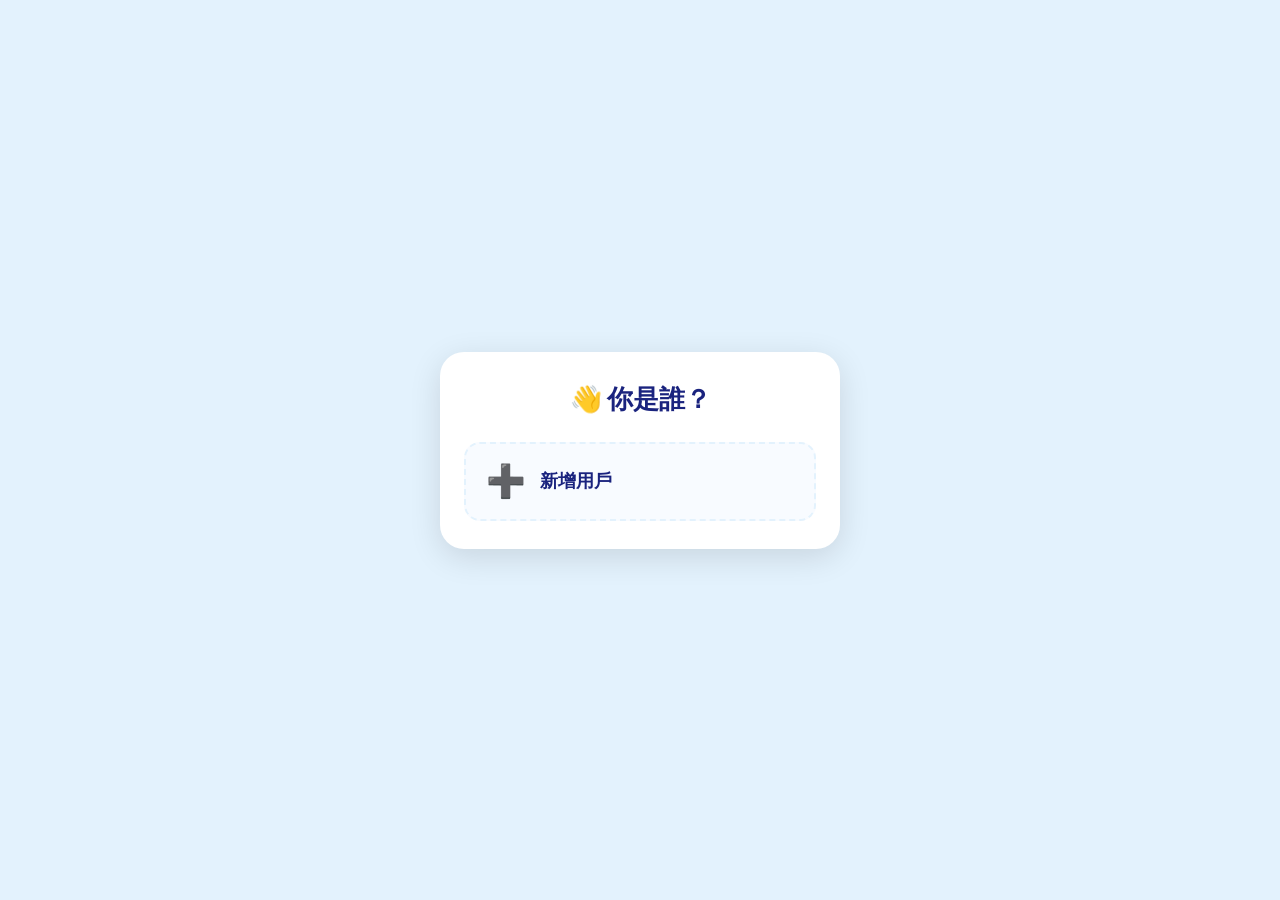
==== english-adventure/index.html @ 53aaff9c "Improve English Adventure safety and learning flow" ====
<!DOCTYPE html>
<html lang="zh-TW">
<head>
<meta charset="UTF-8">
<meta name="viewport" content="width=device-width, initial-scale=1.0, maximum-scale=1.0, user-scalable=no">
<meta name="mobile-web-app-capable" content="yes">
<meta name="apple-mobile-web-app-capable" content="yes">
<meta name="apple-mobile-web-app-status-bar-style" content="black-translucent">
<meta name="apple-mobile-web-app-title" content="語言冒險">
<title>語言冒險 Language Adventure</title>
<link rel="preconnect" href="https://fonts.googleapis.com">
<link href="https://fonts.googleapis.com/css2?family=Nunito:wght@400;600;700;800;900&family=Baloo+2:wght@400;600;700;800&display=swap" rel="stylesheet">
<link rel="stylesheet" href="style.css">
</head>
<body>

<!-- 用戶選擇頁（全螢幕覆蓋） -->
<div id="userSelectScreen" style="display:none;position:fixed;inset:0;background:var(--bg);z-index:9999;align-items:center;justify-content:center;padding:20px"></div>

<!-- App 主體 -->
<div id="appWrapper" style="display:none">

<div class="header">
  <div>
    <div class="header-title">⭐ 語言<span>冒險</span></div>
    <div style="font-size:10px;color:rgba(255,255,255,0.6);font-weight:600" id="appVersion"></div>
  </div>
  <div class="header-right">
    <!-- 語言切換 -->
    <div class="lang-switcher">
      <button class="lang-flag active" data-lang="en" onclick="switchLang('en')" title="English">🇺🇸</button>
      <button class="lang-flag" data-lang="ja" onclick="switchLang('ja')" title="日本語">🇯🇵</button>
    </div>
    <div class="xp-badge"><span>✨</span><span id="headerXP">0</span> XP</div>
    <div class="level-badge" id="headerLevel">Lv.1</div>
  </div>
</div>

<div class="nav" id="mainNav">
  <!-- 由 JS 動態產生 -->
</div>

<!-- HOME -->
<div class="screen active" id="screen-home">
  <div id="reviewBanner" style="display:none"></div>
  <div class="hero-card">
    <div class="hero-greeting">今天也要加油！</div>
    <div class="hero-level" id="heroLevelName">🌱 英語新芽</div>
    <div class="xp-bar-wrap"><div class="xp-bar-fill" id="heroXpBar" style="width:0%"></div></div>
    <div class="xp-label" id="heroXpLabel">0 / 100 XP</div>
  </div>
  <div class="stats-row">
    <div class="stat-card"><div class="stat-icon">📚</div><div class="stat-num" id="statWords">0</div><div class="stat-label">學過的字</div></div>
    <div class="stat-card"><div class="stat-icon">🎯</div><div class="stat-num" id="statQuizzes">0</div><div class="stat-label">完成測驗</div></div>
    <div class="stat-card"><div class="stat-icon">🏆</div><div class="stat-num" id="statCorrect">0</div><div class="stat-label">答對次數</div></div>
  </div>
  <div class="section-title">⚡ 快速開始</div>
  <div class="quick-actions">
    <button class="action-btn quiz" onclick="showScreen('quiz')"><span class="icon">🎯</span>開始測驗</button>
    <button class="action-btn story" onclick="showScreen('story')"><span class="icon">📚</span>AI 故事</button>
    <button class="action-btn add" onclick="showScreen('add')"><span class="icon">✏️</span>新增單字</button>
    <button class="action-btn review" onclick="showScreen('words')"><span class="icon">📖</span>複習單字</button>
  </div>
</div>

<!-- HIRAGANA 50音（日文專屬） -->
<div class="screen" id="screen-hiragana">
  <!-- 由 JS 動態產生 -->
</div>

<!-- WORDS -->
<div class="screen" id="screen-words">
  <div class="search-bar">
    <span>🔍</span>
    <input type="text" id="searchInput" placeholder="搜尋單字..." oninput="renderWordList()">
  </div>
  <div class="ie-bar">
    <button class="ie-btn export-btn" onclick="exportWords()">⬇️ 匯出 JSON</button>
    <button class="ie-btn import-merge-btn" onclick="triggerImport('merge')">⬆️ 合併匯入</button>
    <button class="ie-btn import-replace-btn" onclick="triggerImport('replace')">🔄 覆蓋匯入</button>
  </div>
  <input type="file" id="importFileInput" accept=".json" style="display:none" onchange="handleImportFile(event)">
  <div id="wordListContainer"></div>
</div>

<!-- ADD -->
<div class="screen" id="screen-add">
  <!-- 英文新增 -->
  <div id="addEnSection">
    <div class="add-card">
      <h3>✏️ 新增英文單字</h3>
      <div class="input-group">
        <label>英文單字</label>
        <div style="display:flex;gap:8px;align-items:center">
          <input type="text" id="addWord" placeholder="例：apple" style="flex:1" onblur="autoLookup()" onkeydown="if(event.key==='Enter'){autoLookup()}">
          <button id="lookupBtn" onclick="autoLookup()" style="background:linear-gradient(135deg,#AB47BC,#7B1FA2);color:white;border:none;border-radius:12px;padding:11px 14px;font-family:'Nunito',sans-serif;font-size:13px;font-weight:800;cursor:pointer;white-space:nowrap;flex-shrink:0;">🔍 AI 查詢</button>
        </div>
      </div>
      <div id="lookupStatus" style="display:none;margin:-6px 0 10px;font-size:13px;color:#7B1FA2;font-weight:700"></div>
      <div class="input-group"><label>詞性</label><input type="text" id="addPos" placeholder="例：n. 名詞" readonly style="background:#F8F8F8;color:#5C6BC0;font-weight:700"></div>
      <div class="input-group"><label>中文翻譯</label><input type="text" id="addZh" placeholder="例：蘋果"></div>
      <div class="input-group"><label>例句</label><textarea id="addSentence" placeholder="例：I like to eat apples."></textarea></div>
      <button class="submit-btn" onclick="addWord()">➕ 加入單字庫</button>
    </div>
  </div>
  <!-- 日文新增 -->
  <div id="addJaSection" style="display:none">
    <div class="add-card" style="border-top:3px solid #E91E63">
      <h3>🇯🇵 新增日文單字</h3>
      <div class="input-group">
        <label>日文單字</label>
        <div style="display:flex;gap:8px;align-items:center">
          <input type="text" id="addWordJa" placeholder="例：りんご" style="flex:1" onblur="autoLookupJa()" onkeydown="if(event.key==='Enter'){autoLookupJa()}">
          <button id="lookupBtnJa" onclick="autoLookupJa()" style="background:linear-gradient(135deg,#E91E63,#880E4F);color:white;border:none;border-radius:12px;padding:11px 14px;font-family:'Nunito',sans-serif;font-size:13px;font-weight:800;cursor:pointer;white-space:nowrap;flex-shrink:0;">🔍 AI 查詢</button>
        </div>
      </div>
      <div id="lookupStatusJa" style="display:none;margin:-6px 0 10px;font-size:13px;color:#E91E63;font-weight:700"></div>
      <div class="input-group"><label>平假名讀音</label><input type="text" id="addReadingJa" placeholder="例：りんご" readonly style="background:#F8F8F8;color:#880E4F;font-weight:700"></div>
      <div class="input-group"><label>詞性</label><input type="text" id="addPosJa" placeholder="例：名詞" readonly style="background:#F8F8F8;color:#5C6BC0;font-weight:700"></div>
      <div class="input-group"><label>中文意思</label><input type="text" id="addZhJa" placeholder="例：蘋果"></div>
      <div class="input-group"><label>例句</label><textarea id="addSentenceJa" placeholder="例：りんごが好きです。"></textarea></div>
      <button class="submit-btn" style="background:linear-gradient(135deg,#E91E63,#880E4F)" onclick="addJaWord()">➕ 加入單字庫</button>
    </div>
  </div>
</div>

<!-- QUIZ -->
<div class="screen" id="screen-quiz">
  <div id="quizMenu">
    <div class="section-title">🎮 選擇測驗方式</div>
    <button class="quiz-option" onclick="startQuiz('spelling')"><span class="quiz-option-icon">🔊</span><div class="quiz-option-text"><div class="quiz-option-title">拼字測驗</div><div class="quiz-option-desc">聽發音，看提示，寫出完整單字</div></div><span class="quiz-option-arrow">›</span></button>
  </div>
  <div id="quizPlay" class="quiz-play">
    <div class="quiz-header">
      <div class="quiz-progress-text" id="quizProgressText">第 1 題 / 共 10 題</div>
      <div class="quiz-score-text" id="quizScoreText">✅ 0 答對</div>
    </div>
    <div class="progress-bar"><div class="progress-fill" id="quizProgressBar" style="width:0%"></div></div>
    <div class="question-card" id="questionCard"></div>
    <div class="feedback-box" id="feedbackBox">
      <div class="feedback-emoji" id="feedbackEmoji"></div>
      <div class="feedback-text" id="feedbackText"></div>
      <div class="feedback-answer" id="feedbackAnswer"></div>
    </div>
    <button class="check-btn" id="checkBtn" onclick="checkAnswer()">✓ 確認答案</button>
    <button class="next-btn" id="nextBtn" onclick="nextQuestion()">下一題 →</button>
  </div>
  <div id="quizResult" class="quiz-result">
    <div class="result-emoji" id="resultEmoji">🎉</div>
    <div class="result-title">測驗完成！</div>
    <div class="result-score" id="resultScore">8 / 10</div>
    <div class="result-xp" id="resultXP">+40 XP 獲得！</div>
    <button class="result-back-btn" onclick="resetQuiz()">再玩一次 🔄</button>
  </div>
</div>

<!-- STORY -->
<div class="screen" id="screen-story">
  <div id="storySetup">
    <div class="story-header-card">
      <h2>📚 AI 故事</h2>
      <p>選擇難度，AI 自動生成適合你的故事，融入你正在學習的單字！</p>
    </div>
    <div class="story-config-card" id="levelConfigCard">
      <h3>📊 選擇難度</h3>
      <div class="level-grid" id="levelGrid">
        <button class="level-chip selected" data-level="L0.5" onclick="selectLevel('L0.5')"><span class="lv-code">L0.5</span>Graphic<br><span style="font-size:9px;opacity:0.7">Age 8-10</span></button>
        <button class="level-chip" data-level="L1" onclick="selectLevel('L1')"><span class="lv-code">L1</span>Starter<br><span style="font-size:9px;opacity:0.7">A1/N5</span></button>
        <button class="level-chip" data-level="L2" onclick="selectLevel('L2')"><span class="lv-code">L2</span>Elementary<br><span style="font-size:9px;opacity:0.7">A2/N4</span></button>
        <button class="level-chip" data-level="L3" onclick="selectLevel('L3')"><span class="lv-code">L3</span>Intermediate<br><span style="font-size:9px;opacity:0.7">B1/N3</span></button>
        <button class="level-chip" data-level="L4" onclick="selectLevel('L4')"><span class="lv-code">L4</span>Upper-Int<br><span style="font-size:9px;opacity:0.7">B2</span></button>
        <button class="level-chip" data-level="L5" onclick="selectLevel('L5')"><span class="lv-code">L5</span>Advanced<br><span style="font-size:9px;opacity:0.7">C1</span></button>
      </div>
    </div>
    <button class="story-gen-btn" id="storyGenBtn" onclick="generateStory()">📖 生成故事！</button>
    <button onclick="debugStoryWords()" style="width:100%;background:#E3F2FD;color:var(--sky-dark);border:none;border-radius:12px;padding:10px;font-family:'Nunito',sans-serif;font-size:13px;font-weight:800;cursor:pointer;margin-top:8px">🔍 查看傳給AI的單字</button>
  </div>

  <div id="storyResult" class="story-result-wrap">
    <div class="story-layout">
      <div class="story-left">
        <div id="storyImageArea">
          <button class="story-img-btn" onclick="generateStoryImage()">🎨 生成故事插圖</button>
        </div>
      </div>
      <div class="story-right">
        <div class="story-result-card">
          <div class="story-title" id="storyTitle"></div>
          <div class="story-meta" id="storyMeta"></div>
          <div id="storyDebugWords"></div>
          <div class="story-read-controls">
            <button class="story-ctrl-btn btn-read-all" onclick="readStoryAll()">🔊 整篇朗讀</button>
            <button class="story-ctrl-btn btn-read-step" onclick="readStoryStep()">▶️ 逐句朗讀</button>
            <button class="story-ctrl-btn btn-stop" onclick="stopReading()">⏹ 停止</button>
            <button class="story-ctrl-btn" style="background:#FFF9C4;color:#F57F17" onclick="testTTS()">🔧 測試語音</button>
          </div>
          <div class="story-body" id="storyBody"></div>
          <div id="storyZhArea"></div>
          <div id="culturalNote" style="display:none" class="cultural-note"></div>
        </div>
      </div>
    </div>
    <div class="vocab-section">
      <h3>📝 Key Vocabulary</h3>
      <div id="vocabList"></div>
      <button class="vocab-import-btn" onclick="importVocab()">✅ 加入選取單字到單字庫</button>
    </div>
    <button class="story-back-btn" onclick="showStorySetup()">← 重新設定</button>
  </div>
</div>

<!-- SETTINGS -->
<div class="screen" id="screen-settings">
  <!-- 由 JS 動態產生 -->
</div>

<!-- WRONG -->
<div class="screen" id="screen-wrong">
  <div class="section-title">❌ 錯題本</div>
  <div id="wrongContainer"></div>
</div>

<div class="toast" id="toast"></div>
<canvas class="confetti-overlay" id="confettiCanvas"></canvas>

</div><!-- end appWrapper -->

<script src="api.js"></script>
<script src="app.js"></script>
</body>
</html>
---- english-adventure/style.css ----
:root {
  --sky: #4FC3F7;
  --sky-dark: #0288D1;
  --sun: #FFD54F;
  --grass: #66BB6A;
  --grass-dark: #388E3C;
  --wood: #FF8A65;
  --purple: #CE93D8;
  --purple-dark: #7B1FA2;
  --red: #EF5350;
  --bg: #E3F2FD;
  --text: #1A237E;
  --text-soft: #5C6BC0;
  --teal: #26C6DA;
  --teal-dark: #00838F;
  --pink: #E91E63;
  --pink-dark: #880E4F;
}
* { box-sizing: border-box; margin: 0; padding: 0; -webkit-tap-highlight-color: transparent; }
body { font-family: 'Nunito', sans-serif; background: var(--bg); color: var(--text); min-height: 100vh; overflow-x: hidden; user-select: none; }

/* HEADER */
.header { background: linear-gradient(135deg, #29B6F6 0%, #0288D1 100%); padding: 14px 20px 10px; display: flex; align-items: center; justify-content: space-between; position: sticky; top: 0; z-index: 100; box-shadow: 0 4px 12px rgba(2,136,209,0.3); }
.header-title { font-family: 'Baloo 2', cursive; font-size: 22px; font-weight: 800; color: white; text-shadow: 0 2px 4px rgba(0,0,0,0.2); }
.header-title span { color: var(--sun); }
.header-right { display: flex; align-items: center; gap: 10px; }
.xp-badge { background: rgba(255,255,255,0.2); border-radius: 20px; padding: 5px 12px; display: flex; align-items: center; gap: 6px; color: white; font-weight: 800; font-size: 14px; }
.level-badge { background: var(--sun); border-radius: 20px; padding: 5px 12px; font-weight: 900; font-size: 13px; color: #7B3F00; box-shadow: 0 2px 6px rgba(0,0,0,0.2); }

/* 語言切換 */
.lang-switcher { display: flex; gap: 4px; background: rgba(255,255,255,0.15); border-radius: 12px; padding: 3px; }
.lang-flag { background: transparent; border: none; font-size: 20px; cursor: pointer; border-radius: 8px; padding: 3px 5px; transition: all 0.15s; opacity: 0.6; }
.lang-flag.active { background: rgba(255,255,255,0.3); opacity: 1; transform: scale(1.1); }
.lang-flag:active { transform: scale(0.95); }

/* NAV */
.nav { display: flex; background: white; box-shadow: 0 2px 8px rgba(0,0,0,0.08); overflow-x: auto; scrollbar-width: none; position: sticky; top: 54px; z-index: 99; }
.nav::-webkit-scrollbar { display: none; }
.nav-btn { flex: 1; min-width: 65px; padding: 10px 4px 8px; border: none; background: none; display: flex; flex-direction: column; align-items: center; gap: 3px; cursor: pointer; color: #9E9E9E; font-family: 'Nunito', sans-serif; font-size: 10px; font-weight: 700; transition: all 0.2s; position: relative; }
.nav-btn .icon { font-size: 20px; }
.nav-btn.active { color: var(--sky-dark); }
.nav-btn.active::after { content: ''; position: absolute; bottom: 0; left: 20%; right: 20%; height: 3px; background: var(--sky-dark); border-radius: 3px 3px 0 0; }

/* SCREENS */
.screen { display: none; padding: 16px; animation: fadeIn 0.3s ease; }
.screen.active { display: block; }
@keyframes fadeIn { from { opacity: 0; transform: translateY(8px); } to { opacity: 1; transform: translateY(0); } }

/* HOME */
.hero-card { background: linear-gradient(135deg, #29B6F6, #0277BD); border-radius: 20px; padding: 20px; color: white; margin-bottom: 16px; position: relative; overflow: hidden; box-shadow: 0 6px 20px rgba(2,119,189,0.3); }
.hero-card::before { content: '🌟'; position: absolute; right: 16px; top: 16px; font-size: 40px; opacity: 0.3; }
.hero-greeting { font-size: 14px; opacity: 0.85; margin-bottom: 4px; }
.hero-level { font-family: 'Baloo 2', cursive; font-size: 26px; font-weight: 800; margin-bottom: 8px; }
.xp-bar-wrap { background: rgba(255,255,255,0.3); border-radius: 10px; height: 12px; margin-bottom: 6px; }
.xp-bar-fill { background: var(--sun); height: 12px; border-radius: 10px; transition: width 0.6s ease; min-width: 4px; }
.xp-label { font-size: 12px; opacity: 0.85; }
.stats-row { display: grid; grid-template-columns: 1fr 1fr 1fr; gap: 10px; margin-bottom: 16px; }
.stat-card { background: white; border-radius: 16px; padding: 14px 10px; text-align: center; box-shadow: 0 2px 8px rgba(0,0,0,0.06); }
.stat-icon { font-size: 24px; margin-bottom: 4px; }
.stat-num { font-size: 22px; font-weight: 900; color: var(--sky-dark); }
.stat-label { font-size: 11px; color: var(--text-soft); font-weight: 600; margin-top: 2px; }
.section-title { font-size: 16px; font-weight: 800; color: var(--text); margin-bottom: 10px; display: flex; align-items: center; gap: 6px; }
.quick-actions { display: grid; grid-template-columns: 1fr 1fr; gap: 10px; margin-bottom: 16px; }
.action-btn { background: white; border: none; border-radius: 18px; padding: 18px 12px; display: flex; flex-direction: column; align-items: center; gap: 8px; cursor: pointer; box-shadow: 0 3px 10px rgba(0,0,0,0.08); transition: all 0.15s; font-family: 'Nunito', sans-serif; font-weight: 800; font-size: 13px; color: var(--text); }
.action-btn:active { transform: scale(0.96); }
.action-btn .icon { font-size: 32px; }
.action-btn.quiz { background: linear-gradient(135deg, #FF8A65, #FF5722); color: white; box-shadow: 0 4px 12px rgba(255,87,34,0.3); }
.action-btn.story { background: linear-gradient(135deg, #26C6DA, #00838F); color: white; box-shadow: 0 4px 12px rgba(0,131,143,0.3); }
.action-btn.add { background: linear-gradient(135deg, #66BB6A, #388E3C); color: white; box-shadow: 0 4px 12px rgba(56,142,60,0.3); }
.action-btn.review { background: linear-gradient(135deg, #FFD54F, #FF8F00); color: #5D4037; box-shadow: 0 4px 12px rgba(255,143,0,0.3); }

/* USER SELECT */
.user-select-wrap { background: white; border-radius: 24px; padding: 28px 24px; max-width: 400px; width: 100%; box-shadow: 0 8px 32px rgba(0,0,0,0.12); }
.user-select-title { font-family: 'Baloo 2', cursive; font-size: 26px; font-weight: 800; color: var(--text); text-align: center; margin-bottom: 20px; }
.user-list { display: flex; flex-direction: column; gap: 10px; }
.user-btn { background: #F8FBFF; border: 2px solid #E3F2FD; border-radius: 16px; padding: 16px 20px; display: flex; align-items: center; gap: 14px; cursor: pointer; transition: all 0.15s; font-family: 'Nunito', sans-serif; text-align: left; }
.user-btn:active { transform: scale(0.97); }
.user-btn:hover { border-color: var(--sky-dark); background: #E3F2FD; }
.user-emoji { font-size: 32px; }
.user-name { font-size: 18px; font-weight: 800; color: var(--text); }
.user-add-btn { border-style: dashed; color: var(--text-soft); }
.user-emoji-grid { display: grid; grid-template-columns: repeat(6, 1fr); gap: 8px; margin-bottom: 12px; }
.emoji-pick-btn { background: #F8FBFF; border: 2px solid #E3F2FD; border-radius: 10px; font-size: 22px; padding: 6px; cursor: pointer; transition: all 0.15s; }
.emoji-pick-btn.selected { border-color: var(--sky-dark); background: #E3F2FD; }
.emoji-pick-btn:active { transform: scale(0.92); }

/* SORT BAR */
.sort-bar { display: flex; align-items: center; gap: 6px; margin-bottom: 12px; flex-wrap: wrap; }
.sort-label { font-size: 12px; font-weight: 700; color: var(--text-soft); }
.sort-btn { border: 2px solid #E3F2FD; background: white; border-radius: 10px; padding: 5px 10px; font-family: 'Nunito', sans-serif; font-size: 12px; font-weight: 700; color: var(--text-soft); cursor: pointer; transition: all 0.15s; }
.sort-btn.active { border-color: var(--sky-dark); background: #E3F2FD; color: var(--sky-dark); }
.sort-btn:active { transform: scale(0.96); }
.word-group-label { font-size: 13px; font-weight: 800; color: var(--text-soft); padding: 8px 4px 4px; display: flex; align-items: center; gap: 6px; }
.word-group-count { background: #E3F2FD; color: var(--sky-dark); border-radius: 10px; padding: 2px 8px; font-size: 11px; }

/* WORD LIST */
.search-bar { background: white; border-radius: 14px; padding: 10px 14px; display: flex; align-items: center; gap: 10px; margin-bottom: 12px; box-shadow: 0 2px 8px rgba(0,0,0,0.06); }
.search-bar input { border: none; outline: none; font-family: 'Nunito', sans-serif; font-size: 15px; width: 100%; color: var(--text); background: transparent; }
.word-item { background: white; border-radius: 16px; padding: 14px 16px; margin-bottom: 10px; box-shadow: 0 2px 8px rgba(0,0,0,0.05); }
.word-item-card { padding: 14px 16px; }
.word-item-top { display: flex; align-items: center; gap: 12px; }
.word-item-icon { font-size: 28px; width: 40px; text-align: center; flex-shrink: 0; }
.word-info { flex: 1; min-width: 0; }
.word-en { font-size: 18px; font-weight: 800; color: var(--text); }
.word-zh { font-size: 13px; color: var(--text-soft); margin-top: 1px; }
.word-sentence-full { font-size: 13px; color: #5C7A9F; margin-top: 8px; padding-top: 8px; border-top: 1px solid #EEF2F7; font-style: italic; line-height: 1.6; display: flex; align-items: flex-start; gap: 8px; }
.word-meta { display: flex; flex-direction: column; align-items: flex-end; gap: 4px; flex-shrink: 0; }
.word-streak { font-size: 11px; font-weight: 700; padding: 3px 8px; border-radius: 10px; }
.streak-new { background: #E3F2FD; color: #1565C0; }
.streak-good { background: #E8F5E9; color: #2E7D32; }
.streak-great { background: #FFF9C4; color: #F57F17; }
.speak-btn { background: var(--sky); border: none; border-radius: 50%; width: 34px; height: 34px; display: flex; align-items: center; justify-content: center; cursor: pointer; font-size: 16px; transition: all 0.15s; flex-shrink: 0; }
.speak-btn:active { transform: scale(0.9); }
.delete-btn { background: #FFEBEE; border: none; border-radius: 50%; width: 30px; height: 30px; display: flex; align-items: center; justify-content: center; cursor: pointer; font-size: 14px; flex-shrink: 0; }

/* IMPORT/EXPORT */
.ie-bar { display: flex; gap: 8px; margin-bottom: 14px; }
.ie-btn { flex: 1; border: none; border-radius: 12px; padding: 11px 8px; font-family: 'Nunito', sans-serif; font-size: 13px; font-weight: 800; cursor: pointer; transition: all 0.15s; display: flex; align-items: center; justify-content: center; gap: 5px; }
.ie-btn:active { transform: scale(0.97); }
.export-btn { background: #E3F2FD; color: var(--sky-dark); }
.import-merge-btn { background: #E8F5E9; color: var(--grass-dark); }
.import-replace-btn { background: #FFF3E0; color: #E65100; }

/* ADD */
.add-card { background: white; border-radius: 20px; padding: 20px; box-shadow: 0 3px 12px rgba(0,0,0,0.07); margin-bottom: 14px; }
.add-card h3 { font-size: 16px; font-weight: 800; margin-bottom: 14px; display: flex; align-items: center; gap: 6px; }
.input-group { margin-bottom: 12px; }
.input-group label { display: block; font-size: 12px; font-weight: 700; color: var(--text-soft); margin-bottom: 5px; text-transform: uppercase; letter-spacing: 0.5px; }
.input-group input, .input-group textarea { width: 100%; border: 2px solid #E3F2FD; border-radius: 12px; padding: 11px 14px; font-family: 'Nunito', sans-serif; font-size: 15px; color: var(--text); outline: none; transition: border-color 0.2s; background: #FAFAFA; }
.input-group textarea { height: 70px; resize: none; }
.input-group input:focus, .input-group textarea:focus { border-color: var(--sky); background: white; }
.submit-btn { width: 100%; background: linear-gradient(135deg, #29B6F6, #0288D1); color: white; border: none; border-radius: 14px; padding: 14px; font-family: 'Nunito', sans-serif; font-size: 16px; font-weight: 800; cursor: pointer; transition: all 0.15s; box-shadow: 0 4px 12px rgba(2,136,209,0.3); }
.submit-btn:active { transform: scale(0.98); }

/* QUIZ */
.quiz-option { background: white; border-radius: 18px; padding: 18px 16px; margin-bottom: 12px; display: flex; align-items: center; gap: 14px; cursor: pointer; box-shadow: 0 3px 10px rgba(0,0,0,0.07); transition: all 0.15s; border: none; width: 100%; font-family: 'Nunito', sans-serif; text-align: left; }
.quiz-option:active { transform: scale(0.98); }
.quiz-option-icon { font-size: 32px; flex-shrink: 0; }
.quiz-option-text { flex: 1; }
.quiz-option-title { font-size: 16px; font-weight: 800; color: var(--text); margin-bottom: 2px; }
.quiz-option-desc { font-size: 12px; color: var(--text-soft); }
.quiz-option-arrow { font-size: 18px; color: #CFD8DC; }
.quiz-play { display: none; }
.quiz-play.active { display: block; }
.quiz-header { display: flex; align-items: center; justify-content: space-between; margin-bottom: 16px; }
.quiz-progress-text { font-size: 14px; font-weight: 700; color: var(--text-soft); }
.quiz-score-text { font-size: 14px; font-weight: 800; color: var(--grass-dark); }
.progress-bar { background: #E3F2FD; border-radius: 10px; height: 8px; margin-bottom: 20px; }
.progress-fill { background: linear-gradient(90deg, #29B6F6, #0288D1); height: 8px; border-radius: 10px; transition: width 0.4s ease; }
.question-card { background: white; border-radius: 24px; padding: 24px 20px; box-shadow: 0 4px 16px rgba(0,0,0,0.08); text-align: center; margin-bottom: 16px; }
.question-type-label { font-size: 11px; font-weight: 700; color: var(--text-soft); text-transform: uppercase; letter-spacing: 1px; margin-bottom: 12px; }
.speak-big-btn { background: linear-gradient(135deg, #29B6F6, #0288D1); border: none; border-radius: 50%; width: 80px; height: 80px; font-size: 36px; cursor: pointer; margin: 0 auto 14px; display: flex; align-items: center; justify-content: center; box-shadow: 0 6px 20px rgba(2,136,209,0.4); transition: all 0.15s; }
.speak-big-btn:active { transform: scale(0.92); }
.speak-big-btn.speaking { animation: pulse 0.6s infinite alternate; }
@keyframes pulse { from { box-shadow: 0 6px 20px rgba(2,136,209,0.4); } to { box-shadow: 0 6px 30px rgba(2,136,209,0.7), 0 0 0 10px rgba(41,182,246,0.15); } }
.question-hint { font-size: 13px; color: var(--text-soft); margin-bottom: 16px; }
.question-zh { font-size: 18px; font-weight: 800; color: var(--text); margin-bottom: 6px; }
.cloze-sentence { font-size: 17px; font-weight: 700; color: var(--text); line-height: 2; margin-bottom: 16px; }
.cloze-options { display: grid; grid-template-columns: 1fr 1fr; gap: 10px; margin-top: 8px; }
.cloze-opt-btn { border: 2px solid #E3F2FD; background: white; border-radius: 14px; padding: 13px 10px; font-family: 'Nunito', sans-serif; font-size: 16px; font-weight: 800; color: var(--text); cursor: pointer; transition: all 0.2s; }
.cloze-opt-btn:active { transform: scale(0.96); }
.cloze-opt-btn.selected { border-color: var(--sky-dark); background: #E3F2FD; color: var(--sky-dark); }
.cloze-opt-btn.correct-opt { border-color: var(--grass); background: #F1F8E9; color: var(--grass-dark); }
.cloze-opt-btn.wrong-opt { border-color: var(--red); background: #FFEBEE; color: var(--red); }
.cloze-opt-btn:disabled { cursor: default; }
.answer-input { width: 100%; border: 2px solid #E3F2FD; border-radius: 14px; padding: 14px; font-family: 'Nunito', sans-serif; font-size: 18px; font-weight: 700; text-align: center; color: var(--text); outline: none; transition: border-color 0.2s; margin-bottom: 12px; background: #FAFAFA; -webkit-user-select: auto; user-select: auto; }
.answer-input:focus { border-color: var(--sky); background: white; }
.answer-input.correct { border-color: var(--grass); background: #F1F8E9; color: var(--grass-dark); }
.answer-input.wrong { border-color: var(--red); background: #FFEBEE; color: var(--red); }
.check-btn { width: 100%; background: linear-gradient(135deg, #FF8A65, #FF5722); color: white; border: none; border-radius: 14px; padding: 14px; font-family: 'Nunito', sans-serif; font-size: 17px; font-weight: 800; cursor: pointer; box-shadow: 0 4px 12px rgba(255,87,34,0.3); transition: all 0.15s; }
.check-btn:active { transform: scale(0.98); }
.next-btn { width: 100%; background: linear-gradient(135deg, #66BB6A, #388E3C); color: white; border: none; border-radius: 14px; padding: 14px; font-family: 'Nunito', sans-serif; font-size: 17px; font-weight: 800; cursor: pointer; box-shadow: 0 4px 12px rgba(56,142,60,0.3); display: none; }
.feedback-box { border-radius: 14px; padding: 12px 16px; margin-bottom: 12px; display: none; text-align: center; }
.feedback-box.correct { background: #F1F8E9; border: 2px solid var(--grass); }
.feedback-box.wrong { background: #FFEBEE; border: 2px solid var(--red); }
.feedback-emoji { font-size: 28px; margin-bottom: 4px; }
.feedback-text { font-size: 14px; font-weight: 700; }
.feedback-answer { font-size: 13px; color: var(--text-soft); margin-top: 2px; }
.quiz-result { display: none; text-align: center; padding: 20px 0; }
.quiz-result.active { display: block; }
.result-emoji { font-size: 72px; margin-bottom: 10px; animation: bounceIn 0.5s ease; }
@keyframes bounceIn { 0% { transform: scale(0); } 60% { transform: scale(1.15); } 100% { transform: scale(1); } }
.result-title { font-family: 'Baloo 2', cursive; font-size: 28px; font-weight: 800; margin-bottom: 6px; }
.result-score { font-size: 48px; font-weight: 900; color: var(--sky-dark); margin: 10px 0; }
.result-xp { font-size: 18px; font-weight: 800; color: var(--grass-dark); margin-bottom: 20px; }
.result-back-btn { background: linear-gradient(135deg, #29B6F6, #0288D1); color: white; border: none; border-radius: 14px; padding: 14px 32px; font-family: 'Nunito', sans-serif; font-size: 16px; font-weight: 800; cursor: pointer; box-shadow: 0 4px 12px rgba(2,136,209,0.3); }

/* WRONG */
.wrong-item { background: white; border-radius: 16px; padding: 14px 16px; margin-bottom: 10px; border-left: 4px solid var(--red); box-shadow: 0 2px 8px rgba(0,0,0,0.05); }
.wrong-en { font-size: 18px; font-weight: 800; }
.wrong-zh { font-size: 13px; color: var(--text-soft); }
.wrong-count { font-size: 12px; color: var(--red); font-weight: 700; margin-top: 4px; }

/* ========== STORY ========== */
.story-header-card { background: linear-gradient(135deg, #26C6DA, #00838F); border-radius: 20px; padding: 20px; color: white; margin-bottom: 16px; box-shadow: 0 6px 20px rgba(0,131,143,0.3); }
.story-header-card h2 { font-family: 'Baloo 2', cursive; font-size: 22px; font-weight: 800; margin-bottom: 6px; }
.story-header-card p { font-size: 13px; opacity: 0.9; line-height: 1.5; }
.story-config-card { background: white; border-radius: 20px; padding: 18px; box-shadow: 0 3px 12px rgba(0,0,0,0.07); margin-bottom: 14px; }
.story-config-card h3 { font-size: 15px; font-weight: 800; margin-bottom: 12px; }
.level-grid { display: flex; gap: 8px; overflow-x: auto; scrollbar-width: none; padding-bottom: 4px; }
.level-grid::-webkit-scrollbar { display: none; }
.level-chip { border: 2px solid #E0F7FA; background: white; border-radius: 10px; padding: 10px 8px; text-align: center; cursor: pointer; transition: all 0.15s; font-family: 'Nunito', sans-serif; font-size: 11px; font-weight: 800; color: var(--teal-dark); flex-shrink: 0; min-width: 72px; }
.level-chip.selected { border-color: var(--teal-dark); background: #E0F7FA; }
.level-chip .lv-code { font-size: 15px; font-weight: 900; display: block; margin-bottom: 2px; }
.genre-grid { display: grid; grid-template-columns: 1fr 1fr; gap: 8px; }
.genre-section-label { font-size: 11px; font-weight: 700; color: var(--text-soft); text-transform: uppercase; letter-spacing: 0.5px; margin: 8px 0 4px; grid-column: 1 / -1; }
.genre-chip { border: 2px solid #E0F7FA; background: white; border-radius: 12px; padding: 10px 8px; cursor: pointer; transition: all 0.15s; font-family: 'Nunito', sans-serif; text-align: center; }
.genre-chip.selected { border-color: var(--teal-dark); background: #E0F7FA; }
.genre-chip .genre-icon { font-size: 20px; display: block; margin-bottom: 3px; }
.genre-chip .genre-name { font-size: 12px; font-weight: 800; color: var(--teal-dark); }
.genre-chip .genre-sub { font-size: 10px; color: var(--text-soft); margin-top: 1px; }
.story-gen-btn { width: 100%; background: linear-gradient(135deg, #26C6DA, #00838F); color: white; border: none; border-radius: 14px; padding: 14px; font-family: 'Nunito', sans-serif; font-size: 16px; font-weight: 800; cursor: pointer; box-shadow: 0 4px 12px rgba(0,131,143,0.3); transition: all 0.15s; }
.story-gen-btn:active { transform: scale(0.98); }
.story-gen-btn:disabled { opacity: 0.6; }
.story-result-wrap { display: none; }
.story-result-wrap.active { display: block; }
.story-layout { display: flex; flex-direction: column; gap: 14px; margin-bottom: 14px; }
@media (min-width: 768px), (orientation: landscape) and (min-width: 600px) {
  .story-layout { flex-direction: row; align-items: flex-start; }
  .story-left { width: 45%; flex-shrink: 0; position: sticky; top: 80px; }
  .story-right { flex: 1; min-width: 0; }
}
#storyImageArea { background: white; border-radius: 20px; overflow: hidden; box-shadow: 0 4px 16px rgba(0,0,0,0.1); min-height: 200px; display: flex; align-items: center; justify-content: center; }
.story-img { width: 100%; height: auto; display: block; border-radius: 20px; }
.story-img-btn { background: linear-gradient(135deg, #26C6DA, #00838F); color: white; border: none; border-radius: 14px; padding: 16px 24px; font-family: 'Nunito', sans-serif; font-size: 15px; font-weight: 800; cursor: pointer; transition: all 0.15s; box-shadow: 0 4px 12px rgba(0,131,143,0.3); margin: 20px; }
.story-img-btn:active { transform: scale(0.97); }
.story-img-loading { text-align: center; padding: 40px 20px; color: var(--teal-dark); font-weight: 700; font-size: 14px; line-height: 2; }
.story-img-error { text-align: center; padding: 30px 20px; color: var(--red); font-weight: 700; font-size: 14px; line-height: 1.8; }
.story-result-card { background: white; border-radius: 20px; padding: 20px; box-shadow: 0 4px 16px rgba(0,0,0,0.08); }
.story-title { font-family: 'Baloo 2', cursive; font-size: 20px; font-weight: 800; color: var(--text); margin-bottom: 6px; }
.story-meta { display: flex; gap: 8px; align-items: center; margin-bottom: 12px; flex-wrap: wrap; }
.story-badge { background: #E0F7FA; color: var(--teal-dark); border-radius: 10px; padding: 4px 10px; font-size: 12px; font-weight: 700; }
.story-read-controls { display: flex; gap: 8px; margin-bottom: 14px; flex-wrap: wrap; }
.story-ctrl-btn { border: none; border-radius: 10px; padding: 8px 12px; font-family: 'Nunito', sans-serif; font-size: 12px; font-weight: 800; cursor: pointer; transition: all 0.15s; display: flex; align-items: center; gap: 4px; }
.story-ctrl-btn:active { transform: scale(0.96); }
.btn-read-all { background: linear-gradient(135deg, #26C6DA, #00838F); color: white; }
.btn-read-step { background: #E0F7FA; color: var(--teal-dark); }
.btn-stop { background: #FFEBEE; color: var(--red); }
.story-body { font-size: 15px; line-height: 2.2; color: var(--text); }
.story-sent { cursor: pointer; border-radius: 6px; padding: 1px 3px; transition: background 0.15s; }
.story-sent:hover { background: #E0F7FA; }
.story-sent.speaking { background: #B2EBF2; border-bottom: 2px solid var(--teal-dark); }
.story-zh-toggle { background: #F3E5F5; color: var(--purple-dark); border: none; border-radius: 10px; padding: 8px 16px; font-family: 'Nunito', sans-serif; font-size: 13px; font-weight: 800; cursor: pointer; margin-top: 16px; display: block; transition: all 0.15s; }
.story-zh-toggle:active { transform: scale(0.97); }
.story-zh-content { margin-top: 10px; padding: 14px 16px; background: #FAF5FF; border-radius: 14px; border-left: 4px solid var(--purple); }
.story-zh-content p { font-size: 14px; line-height: 1.9; color: #4A235A; margin-bottom: 10px; }
.story-zh-content p:last-child { margin-bottom: 0; }
.cultural-note { background: #FFF9C4; border-left: 4px solid #F9A825; border-radius: 12px; padding: 12px 14px; margin-top: 14px; font-size: 13px; color: #5D4037; font-weight: 600; line-height: 1.6; }
.cultural-note strong { display: block; margin-bottom: 4px; font-size: 11px; text-transform: uppercase; color: #F9A825; }
.vocab-section { background: white; border-radius: 20px; padding: 18px; box-shadow: 0 4px 16px rgba(0,0,0,0.08); margin-bottom: 14px; }
.vocab-section h3 { font-size: 16px; font-weight: 800; margin-bottom: 12px; }
.vocab-item { border-bottom: 1px solid #E0F7FA; padding: 10px 0; display: flex; align-items: flex-start; gap: 10px; }
.vocab-item:last-child { border-bottom: none; }
.vocab-add-check { font-size: 20px; cursor: pointer; flex-shrink: 0; margin-top: 2px; }
.vocab-en { font-size: 16px; font-weight: 800; }
.vocab-zh { font-size: 13px; color: var(--text-soft); }
.vocab-sent { font-size: 12px; color: #90A4AE; font-style: italic; margin-top: 2px; }
.vocab-import-btn { width: 100%; background: linear-gradient(135deg, #26C6DA, #00838F); color: white; border: none; border-radius: 12px; padding: 12px; font-family: 'Nunito', sans-serif; font-size: 14px; font-weight: 800; cursor: pointer; margin-top: 12px; }
.story-back-btn { width: 100%; background: #E0F7FA; color: var(--teal-dark); border: none; border-radius: 12px; padding: 12px; font-family: 'Nunito', sans-serif; font-size: 14px; font-weight: 800; cursor: pointer; margin-bottom: 30px; }

/* ========== HIRAGANA 50音 ========== */
.hira-header-card { background: linear-gradient(135deg, var(--pink), var(--pink-dark)); border-radius: 20px; padding: 20px; color: white; margin-bottom: 16px; box-shadow: 0 6px 20px rgba(233,30,99,0.3); }
.hira-header-card h2 { font-family: 'Baloo 2', cursive; font-size: 22px; font-weight: 800; margin-bottom: 4px; }
.hira-header-card p { font-size: 13px; opacity: 0.9; margin-bottom: 12px; }
.hira-mode-btns { display: flex; gap: 8px; }
.hira-mode-btn { flex: 1; background: rgba(255,255,255,0.2); color: white; border: 2px solid rgba(255,255,255,0.4); border-radius: 12px; padding: 9px; font-family: 'Nunito', sans-serif; font-size: 13px; font-weight: 800; cursor: pointer; transition: all 0.15s; }
.hira-mode-btn.active { background: white; color: var(--pink-dark); border-color: white; }

.hira-practice-card { background: white; border-radius: 20px; padding: 20px; box-shadow: 0 4px 16px rgba(0,0,0,0.08); }
.hira-nav { display: flex; align-items: center; justify-content: space-between; margin-bottom: 16px; }
.hira-nav-btn { background: #FCE4EC; color: var(--pink-dark); border: none; border-radius: 12px; width: 44px; height: 44px; font-size: 22px; cursor: pointer; font-weight: 800; transition: all 0.15s; }
.hira-nav-btn:active { transform: scale(0.92); }
.hira-nav-btn:disabled { opacity: 0.3; cursor: default; }
.hira-progress { font-size: 15px; font-weight: 800; color: var(--text-soft); }

.hira-char-display { text-align: center; margin-bottom: 20px; padding: 20px; background: #FCE4EC; border-radius: 20px; }
.hira-big-char { font-size: 80px; line-height: 1; cursor: pointer; margin-bottom: 6px; font-family: 'Noto Sans JP', sans-serif; }
.hira-romaji { font-size: 20px; font-weight: 800; color: var(--pink-dark); margin-bottom: 10px; letter-spacing: 2px; }

.hira-word-card { background: #FFF0F5; border-radius: 16px; padding: 16px; margin-bottom: 16px; text-align: center; }
.hira-word-emoji { font-size: 36px; margin-bottom: 6px; }
.hira-word-text { font-size: 22px; font-weight: 800; color: var(--text); margin-bottom: 4px; }
.hira-kanji { font-size: 16px; color: var(--text-soft); font-weight: 600; }
.hira-word-zh { font-size: 14px; color: var(--text-soft); margin-bottom: 8px; }
.hira-speak-btn { background: var(--pink); color: white; border: none; border-radius: 10px; padding: 7px 16px; font-family: 'Nunito', sans-serif; font-size: 13px; font-weight: 800; cursor: pointer; transition: all 0.15s; }
.hira-speak-btn:active { transform: scale(0.96); }

.hira-write-section { margin-bottom: 16px; }
.hira-write-label { font-size: 13px; font-weight: 700; color: var(--text-soft); margin-bottom: 10px; text-transform: uppercase; letter-spacing: 0.5px; }
.hira-big-canvas-wrap { position: relative; width: 280px; height: 280px; margin: 0 auto 12px; background: white; border-radius: 20px; }
.hira-big-ghost { position: absolute; top: 50%; left: 50%; transform: translate(-50%, -50%); font-size: 180px; color: #F8BBD0; pointer-events: none; user-select: none; line-height: 1; z-index: 1; }
.hira-big-canvas { border: 3px solid #FCE4EC; border-radius: 20px; background: transparent; touch-action: none; display: block; width: 280px; height: 280px; position: relative; z-index: 2; }
.hira-clear-btn { background: #FFEBEE; color: var(--red); border: none; border-radius: 10px; padding: 8px 16px; font-family: 'Nunito', sans-serif; font-size: 13px; font-weight: 800; cursor: pointer; }

.hira-done-btn { width: 100%; background: linear-gradient(135deg, var(--pink), var(--pink-dark)); color: white; border: none; border-radius: 14px; padding: 14px; font-family: 'Nunito', sans-serif; font-size: 16px; font-weight: 800; cursor: pointer; box-shadow: 0 4px 12px rgba(233,30,99,0.3); transition: all 0.15s; }
.hira-done-btn:active { transform: scale(0.98); }

/* 50音測驗 */
.hira-quiz-card { background: white; border-radius: 20px; padding: 20px; box-shadow: 0 4px 16px rgba(0,0,0,0.08); }
.hira-quiz-word { text-align: center; padding: 20px; background: #FCE4EC; border-radius: 16px; margin-bottom: 16px; }
.hira-quiz-emoji { font-size: 40px; margin-bottom: 6px; }
.hira-quiz-word-text { font-size: 28px; font-weight: 800; color: var(--text); margin-bottom: 4px; }
.hira-quiz-zh { font-size: 14px; color: var(--text-soft); margin-bottom: 8px; }
.hira-quiz-label { font-size: 14px; font-weight: 700; color: var(--text-soft); text-align: center; margin-bottom: 12px; }
.hira-quiz-options { display: grid; grid-template-columns: 1fr 1fr; gap: 10px; margin-bottom: 12px; }
.hira-opt-btn { border: 2px solid #FCE4EC; background: white; border-radius: 14px; padding: 16px 10px; font-family: 'Nunito', sans-serif; font-size: 24px; font-weight: 800; color: var(--text); cursor: pointer; transition: all 0.2s; text-align: center; line-height: 1.4; }
.hira-opt-btn:active { transform: scale(0.96); }
.hira-opt-btn.selected { border-color: var(--pink); background: #FCE4EC; color: var(--pink-dark); }
.hira-opt-btn.correct-opt { border-color: var(--grass); background: #F1F8E9; color: var(--grass-dark); }
.hira-opt-btn.wrong-opt { border-color: var(--red); background: #FFEBEE; color: var(--red); }
.hira-opt-btn:disabled { cursor: default; }

/* FLASHCARD 複習 */
.flashcard { background: #F8FBFF; border: 2px solid #E3F2FD; border-radius: 20px; padding: 24px 20px; min-height: 160px; display: flex; flex-direction: column; align-items: center; justify-content: center; transition: all 0.2s; margin-bottom: 28px; }
.flashcard:active { transform: scale(0.98); }
.flashcard-front, .flashcard-back { text-align: center; width: 100%; }
.flashcard-front.hidden, .flashcard-back.hidden { display: none; }
.flashcard-word { font-size: 36px; font-weight: 900; color: var(--text); margin-bottom: 6px; }
.flashcard-pos { font-size: 14px; color: var(--text-soft); font-weight: 600; margin-bottom: 8px; }
.flashcard-hint { font-size: 13px; color: #B0BEC5; margin-top: 8px; }
.flashcard-zh { font-size: 26px; font-weight: 800; color: var(--sky-dark); margin-bottom: 8px; }
.flashcard-sentence { font-size: 13px; color: var(--text-soft); font-style: italic; line-height: 1.6; }
.flashcard-btns { display: grid; grid-template-columns: 1fr 1fr; gap: 10px; margin-top: 4px; }
.flashcard-btns.pre-flip { grid-template-columns: 1fr; }
.flashcard-btn { border: none; border-radius: 14px; padding: 14px; font-family: 'Nunito', sans-serif; font-size: 15px; font-weight: 800; cursor: pointer; transition: all 0.15s; }
.flashcard-btn:active { transform: scale(0.97); }
.flashcard-btn.forgot { background: #FFEBEE; color: var(--red); }
.flashcard-btn.remembered { background: #F1F8E9; color: var(--grass-dark); }
.flashcard-btn.skip { background: #E3F2FD; color: var(--sky-dark); }
.flashcard-btn.reveal { background: #FFF3E0; color: #E65100; padding: 16px; }
.review-speak-btn { display: block; margin: 18px auto 0; min-width: 130px; border: none; border-radius: 14px; padding: 12px 18px; background: #E3F2FD; color: var(--sky-dark); font-family: 'Nunito', sans-serif; font-size: 15px; font-weight: 800; cursor: pointer; }

/* FILL-IN-BLANK 填空 */
.blank-display { font-size: 28px; font-weight: 800; letter-spacing: 4px; margin: 12px auto; text-align: center; display: flex; justify-content: center; align-items: center; gap: 2px; flex-wrap: wrap; }
.fixed-char { color: var(--text); }
.blank-char { color: var(--sky-dark); border-bottom: 3px solid var(--sky-dark); min-width: 18px; display: inline-block; text-align: center; }

/* REVIEW BANNER */
.review-banner { background: linear-gradient(135deg, #FF8A65, #FF5722); color: white; border-radius: 14px; padding: 14px 18px; margin-bottom: 14px; font-size: 14px; font-weight: 700; cursor: pointer; box-shadow: 0 4px 12px rgba(255,87,34,0.3); transition: all 0.15s; }
.review-banner:active { transform: scale(0.98); }
.review-banner strong { font-size: 18px; }

/* SETTINGS */
.settings-card { background: white; border-radius: 20px; padding: 18px; box-shadow: 0 3px 12px rgba(0,0,0,0.07); margin-bottom: 14px; }
.settings-card h3 { font-size: 16px; font-weight: 800; margin-bottom: 14px; display: flex; align-items: center; gap: 6px; }
.settings-row { display: flex; align-items: center; justify-content: space-between; padding: 8px 0; }
.settings-label { font-size: 14px; font-weight: 700; color: var(--text); }
.settings-control { display: flex; align-items: center; gap: 8px; }

/* HIRAGANA OVERVIEW */
.hira-overview { background: white; border-radius: 16px; padding: 14px; margin-bottom: 14px; box-shadow: 0 2px 8px rgba(0,0,0,0.06); }
.hira-overview-row { display: flex; gap: 6px; margin-bottom: 6px; justify-content: center; }
.hira-overview-cell { border: 2px solid #FCE4EC; background: white; border-radius: 10px; width: 52px; height: 52px; display: flex; flex-direction: column; align-items: center; justify-content: center; cursor: pointer; transition: all 0.15s; font-family: 'Nunito', sans-serif; padding: 0; }
.hira-overview-cell.empty { border-color: transparent; background: transparent; cursor: default; }
.hira-overview-cell.practiced { background: #FCE4EC; border-color: var(--pink); }
.hira-overview-cell:active { transform: scale(0.92); }
.hira-ov-char { font-size: 20px; line-height: 1.2; }
.hira-ov-romaji { font-size: 9px; color: var(--text-soft); font-weight: 700; }

/* UTILS */
.toast { position: fixed; bottom: 90px; left: 50%; transform: translateX(-50%) translateY(20px); background: rgba(30,30,30,0.88); color: white; padding: 10px 22px; border-radius: 20px; font-size: 14px; font-weight: 700; opacity: 0; transition: all 0.3s; pointer-events: none; z-index: 999; white-space: nowrap; }
.toast.show { opacity: 1; transform: translateX(-50%) translateY(0); }
.confetti-overlay { position: fixed; inset: 0; pointer-events: none; z-index: 900; }
.loading-dots { display: inline-flex; gap: 4px; align-items: center; }
.loading-dots span { width: 8px; height: 8px; border-radius: 50%; background: currentColor; animation: dotBounce 0.8s infinite; }
.loading-dots span:nth-child(2) { animation-delay: 0.15s; }
.loading-dots span:nth-child(3) { animation-delay: 0.3s; }
@keyframes dotBounce { 0%,80%,100% { transform: scale(0.6); opacity: 0.4; } 40% { transform: scale(1); opacity: 1; } }
.empty-state { text-align: center; padding: 40px 20px; color: var(--text-soft); }
.empty-state .emoji { font-size: 48px; margin-bottom: 12px; }
.empty-state p { font-size: 15px; font-weight: 600; }
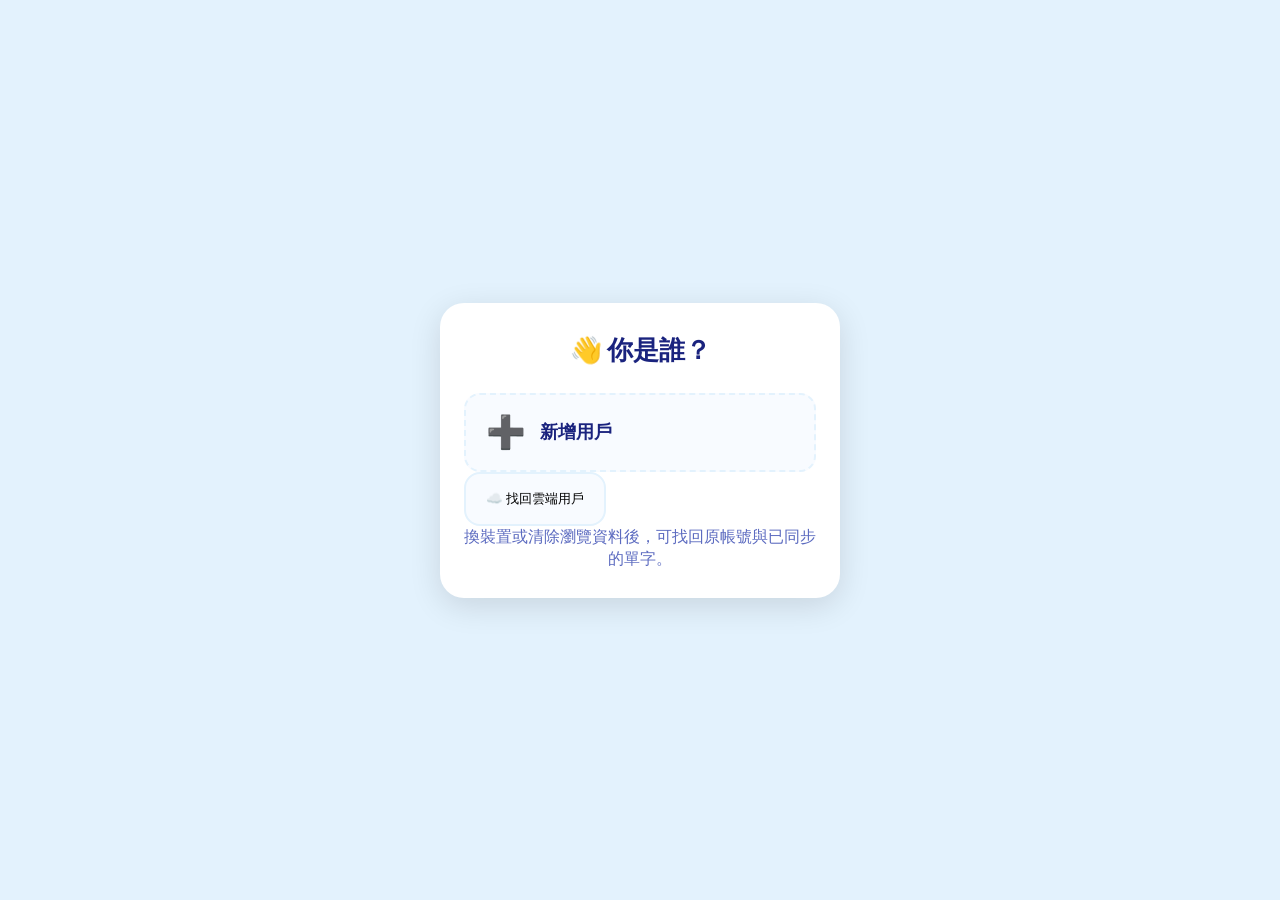
==== commit 16fc6333: "Record background learning sessions with idle-aware timing" ====
--- a/english-adventure/index.html
+++ b/english-adventure/index.html
@@ -68,6 +68,11 @@
   <!-- 由 JS 動態產生 -->
 </div>
 
+<!-- JAPANESE GRAMMAR（日文專屬） -->
+<div class="screen" id="screen-grammar">
+  <!-- 由 JS 動態產生 -->
+</div>
+
 <!-- WORDS -->
 <div class="screen" id="screen-words">
   <div class="search-bar">
@@ -226,6 +231,8 @@
 </div><!-- end appWrapper -->
 
 <script src="api.js"></script>
+<script src="stroke-data.js"></script>
+<script src="learning-time.js"></script>
 <script src="app.js"></script>
 </body>
 </html>
--- a/english-adventure/style.css
+++ b/english-adventure/style.css
@@ -230,6 +230,16 @@
 .story-title { font-family: 'Baloo 2', cursive; font-size: 20px; font-weight: 800; color: var(--text); margin-bottom: 6px; }
 .story-meta { display: flex; gap: 8px; align-items: center; margin-bottom: 12px; flex-wrap: wrap; }
 .story-badge { background: #E0F7FA; color: var(--teal-dark); border-radius: 10px; padding: 4px 10px; font-size: 12px; font-weight: 700; }
+.story-review-words { background: linear-gradient(135deg,#FFFDE7,#FFF3E0); border: 2px solid #FFE082; border-radius: 16px; padding: 14px; margin: 4px 0 16px; }
+.story-review-title { color: #6D4C41; font-size: 16px; font-weight: 900; display: flex; align-items: center; gap: 8px; }
+.story-review-title span { background: #FFB300; color: white; border-radius: 10px; padding: 2px 8px; font-size: 11px; }
+.story-review-hint { color: #8D6E63; font-size: 12px; font-weight: 700; margin: 4px 0 10px; }
+.story-review-list { display: flex; flex-wrap: wrap; gap: 8px; }
+.story-review-word { border: 1px solid #FFD54F; border-radius: 12px; background: white; padding: 8px 10px; display: grid; grid-template-columns: auto auto; column-gap: 7px; align-items: center; font-family: 'Nunito',sans-serif; cursor: pointer; color: var(--text); }
+.story-review-word strong { font-size: 15px; }
+.story-review-word span { color: #795548; font-size: 11px; grid-column: 1; text-align: left; }
+.story-review-word b { grid-column: 2; grid-row: 1 / span 2; font-size: 14px; }
+.story-review-word:active { transform: scale(0.96); }
 .story-read-controls { display: flex; gap: 8px; margin-bottom: 14px; flex-wrap: wrap; }
 .story-ctrl-btn { border: none; border-radius: 10px; padding: 8px 12px; font-family: 'Nunito', sans-serif; font-size: 12px; font-weight: 800; cursor: pointer; transition: all 0.15s; display: flex; align-items: center; gap: 4px; }
 .story-ctrl-btn:active { transform: scale(0.96); }
@@ -258,6 +268,58 @@
 .vocab-import-btn { width: 100%; background: linear-gradient(135deg, #26C6DA, #00838F); color: white; border: none; border-radius: 12px; padding: 12px; font-family: 'Nunito', sans-serif; font-size: 14px; font-weight: 800; cursor: pointer; margin-top: 12px; }
 .story-back-btn { width: 100%; background: #E0F7FA; color: var(--teal-dark); border: none; border-radius: 12px; padding: 12px; font-family: 'Nunito', sans-serif; font-size: 14px; font-weight: 800; cursor: pointer; margin-bottom: 30px; }
 
+/* ========== JAPANESE GRAMMAR ========== */
+#screen-grammar { width: 100%; max-width: 100vw; overflow-x: hidden; }
+.grammar-hero { background: linear-gradient(135deg,#F06292,#AD1457); color: white; border-radius: 20px; padding: 18px; margin-bottom: 14px; display: flex; justify-content: space-between; align-items: center; gap: 12px; box-shadow: 0 5px 16px rgba(173,20,87,0.25); }
+.grammar-hero > div:first-child { min-width: 0; }
+.grammar-hero h2 { font-size: 21px; margin-bottom: 4px; }
+.grammar-hero p { font-size: 13px; opacity: 0.9; }
+.grammar-score { background: rgba(255,255,255,0.2); border-radius: 14px; padding: 9px 12px; text-align: center; font-size: 18px; font-weight: 900; white-space: nowrap; }
+.grammar-score small { display: block; font-size: 10px; margin-top: 2px; }
+.grammar-tabs { display: grid; grid-template-columns: repeat(3,1fr); gap: 7px; margin-bottom: 14px; }
+.grammar-tab { border: 2px solid #F8BBD0; background: white; color: #AD1457; border-radius: 12px; padding: 10px 4px; font-family: 'Nunito',sans-serif; font-size: 12px; font-weight: 800; cursor: pointer; }
+.grammar-tab.active { background: #FCE4EC; border-color: #E91E63; }
+.grammar-note { background: #FFF8E1; color: #6D4C41; border-left: 4px solid #FFB300; border-radius: 10px; padding: 11px 12px; margin-bottom: 12px; font-size: 13px; line-height: 1.6; }
+.pattern-list { display: grid; gap: 10px; }
+.pattern-card { background: white; border-radius: 16px; padding: 14px; box-shadow: 0 2px 9px rgba(0,0,0,0.06); }
+.pattern-top { display: flex; align-items: center; justify-content: space-between; gap: 8px; }
+.pattern-top button,.polite-card button { border: none; background: #FCE4EC; border-radius: 50%; width: 34px; height: 34px; flex-shrink: 0; cursor: pointer; }
+.pattern-main { font-size: 19px; font-weight: 900; color: #880E4F; }
+.pattern-zh { color: var(--text-soft); font-size: 13px; margin-top: 3px; }
+.pattern-example { background: #FFF0F5; color: #4A148C; border-radius: 9px; padding: 8px 10px; margin-top: 9px; font-size: 17px; font-weight: 800; }
+.pattern-tip { color: #6D4C41; font-size: 12px; margin-top: 7px; }
+.particle-title { font-size: 16px; font-weight: 900; margin: 18px 0 9px; }
+.particle-grid { display: grid; grid-template-columns: repeat(2,1fr); gap: 9px; }
+.particle-card { background: white; border-radius: 14px; padding: 12px; box-shadow: 0 2px 8px rgba(0,0,0,0.05); }
+.particle-card > span { color: #E91E63; font-size: 30px; font-weight: 900; vertical-align: middle; }
+.particle-card > small { color: #9E9E9E; margin-left: 5px; }
+.particle-card > strong { display: block; font-size: 12px; color: var(--text); margin: 3px 0 6px; }
+.particle-card p { font-size: 11px; color: var(--text-soft); line-height: 1.6; }
+.polite-list { display: grid; gap: 9px; }
+.polite-card { background: white; border-radius: 15px; padding: 13px; display: flex; align-items: center; gap: 12px; box-shadow: 0 2px 8px rgba(0,0,0,0.06); }
+.polite-card div { display: flex; flex-direction: column; gap: 2px; }
+.polite-card strong { color: #880E4F; font-size: 17px; }
+.polite-card span { color: var(--text); font-size: 13px; font-weight: 700; }
+.polite-card small { color: var(--text-soft); font-size: 11px; }
+.grammar-question-card { background: white; border-radius: 20px; padding: 18px; box-shadow: 0 4px 14px rgba(0,0,0,0.08); }
+.grammar-question-count { color: #AD1457; font-size: 12px; font-weight: 800; }
+.grammar-question-type { font-size: 14px; font-weight: 800; margin-top: 10px; }
+.grammar-question-zh { font-size: 20px; font-weight: 900; margin: 8px 0 12px; }
+.grammar-blank-sentence { background: #FFF0F5; color: #4A148C; border-radius: 12px; padding: 14px; text-align: center; font-size: 21px; font-weight: 900; margin-bottom: 12px; }
+.grammar-options { display: grid; gap: 8px; }
+.grammar-options button { background: #F8FBFF; color: var(--text); border: 2px solid #E3F2FD; border-radius: 12px; padding: 12px; font-family: 'Nunito',sans-serif; font-size: 17px; font-weight: 800; cursor: pointer; }
+.grammar-options button.correct { background: #E8F5E9; border-color: #43A047; color: #2E7D32; }
+.grammar-options button.wrong { background: #FFEBEE; border-color: #EF5350; color: #C62828; }
+.grammar-feedback { display: none; border-radius: 12px; padding: 12px; margin-top: 12px; }
+.grammar-feedback.show { display: flex; flex-direction: column; gap: 5px; }
+.grammar-feedback.correct { background: #E8F5E9; color: #1B5E20; }
+.grammar-feedback.wrong { background: #FFF3E0; color: #BF360C; }
+.grammar-feedback span { font-size: 17px; font-weight: 900; }
+.grammar-feedback p { font-size: 12px; line-height: 1.5; }
+.grammar-feedback button { align-self: flex-start; background: white; border: none; border-radius: 9px; padding: 7px 10px; font-weight: 800; cursor: pointer; }
+.grammar-next { display: none; width: 100%; border: none; border-radius: 12px; padding: 12px; margin-top: 10px; background: linear-gradient(135deg,#F06292,#AD1457); color: white; font-family: 'Nunito',sans-serif; font-size: 15px; font-weight: 900; cursor: pointer; }
+@media (max-width:380px) { .grammar-hero { align-items: flex-start; } .grammar-tabs { grid-template-columns: 1fr; } .particle-grid { grid-template-columns: 1fr; } }
+
 /* ========== HIRAGANA 50音 ========== */
 .hira-header-card { background: linear-gradient(135deg, var(--pink), var(--pink-dark)); border-radius: 20px; padding: 20px; color: white; margin-bottom: 16px; box-shadow: 0 6px 20px rgba(233,30,99,0.3); }
 .hira-header-card h2 { font-family: 'Baloo 2', cursive; font-size: 22px; font-weight: 800; margin-bottom: 4px; }
@@ -288,8 +350,10 @@
 .hira-write-section { margin-bottom: 16px; }
 .hira-write-label { font-size: 13px; font-weight: 700; color: var(--text-soft); margin-bottom: 10px; text-transform: uppercase; letter-spacing: 0.5px; }
 .hira-big-canvas-wrap { position: relative; width: 280px; height: 280px; margin: 0 auto 12px; background: white; border-radius: 20px; }
-.hira-big-ghost { position: absolute; top: 50%; left: 50%; transform: translate(-50%, -50%); font-size: 180px; color: #F8BBD0; pointer-events: none; user-select: none; line-height: 1; z-index: 1; }
-.hira-big-canvas { border: 3px solid #FCE4EC; border-radius: 20px; background: transparent; touch-action: none; display: block; width: 280px; height: 280px; position: relative; z-index: 2; }
+.hira-stroke-guide { position: absolute; inset: 0; width: 280px; height: 280px; pointer-events: none; z-index: 1; }
+.hira-guide-paths { fill: none; stroke: #F8BBD0; stroke-width: 3; stroke-linecap: round; stroke-linejoin: round; }
+.hira-guide-numbers { fill: #E91E63; stroke: white; stroke-width: 2.5px; paint-order: stroke fill; font-family: 'Nunito',sans-serif; font-size: 8px; font-weight: 900; }
+.hira-big-canvas { border: 3px solid #FCE4EC; border-radius: 20px; background: linear-gradient(to right,transparent calc(50% - 1px),#E1F5FE calc(50% - 1px),#E1F5FE calc(50% + 1px),transparent calc(50% + 1px)),linear-gradient(to bottom,transparent calc(50% - 1px),#E1F5FE calc(50% - 1px),#E1F5FE calc(50% + 1px),transparent calc(50% + 1px)); touch-action: none; display: block; width: 280px; height: 280px; position: relative; z-index: 2; }
 .hira-clear-btn { background: #FFEBEE; color: var(--red); border: none; border-radius: 10px; padding: 8px 16px; font-family: 'Nunito', sans-serif; font-size: 13px; font-weight: 800; cursor: pointer; }
 
 .hira-done-btn { width: 100%; background: linear-gradient(135deg, var(--pink), var(--pink-dark)); color: white; border: none; border-radius: 14px; padding: 14px; font-family: 'Nunito', sans-serif; font-size: 16px; font-weight: 800; cursor: pointer; box-shadow: 0 4px 12px rgba(233,30,99,0.3); transition: all 0.15s; }
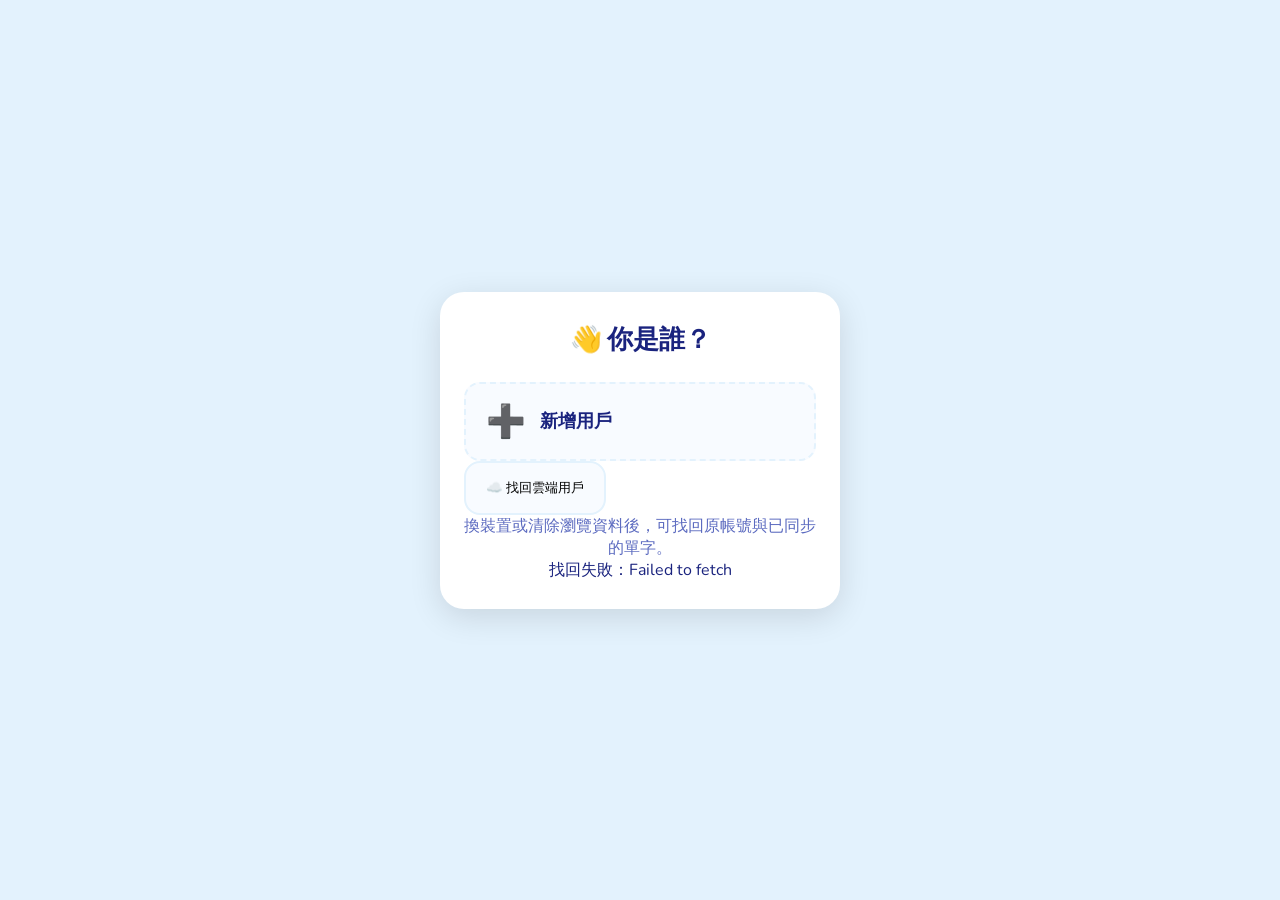
==== commit 1b5eeebd: "Recover users automatically when browser account storage is missing" ====
--- a/english-adventure/index.html
+++ b/english-adventure/index.html
@@ -233,6 +233,7 @@
 <script src="api.js"></script>
 <script src="stroke-data.js"></script>
 <script src="learning-time.js"></script>
-<script src="app.js"></script>
+<script src="chirp-speech.js?v=20261101-1"></script>
+<script src="app.js?v=20261101-startup1"></script>
 </body>
 </html>
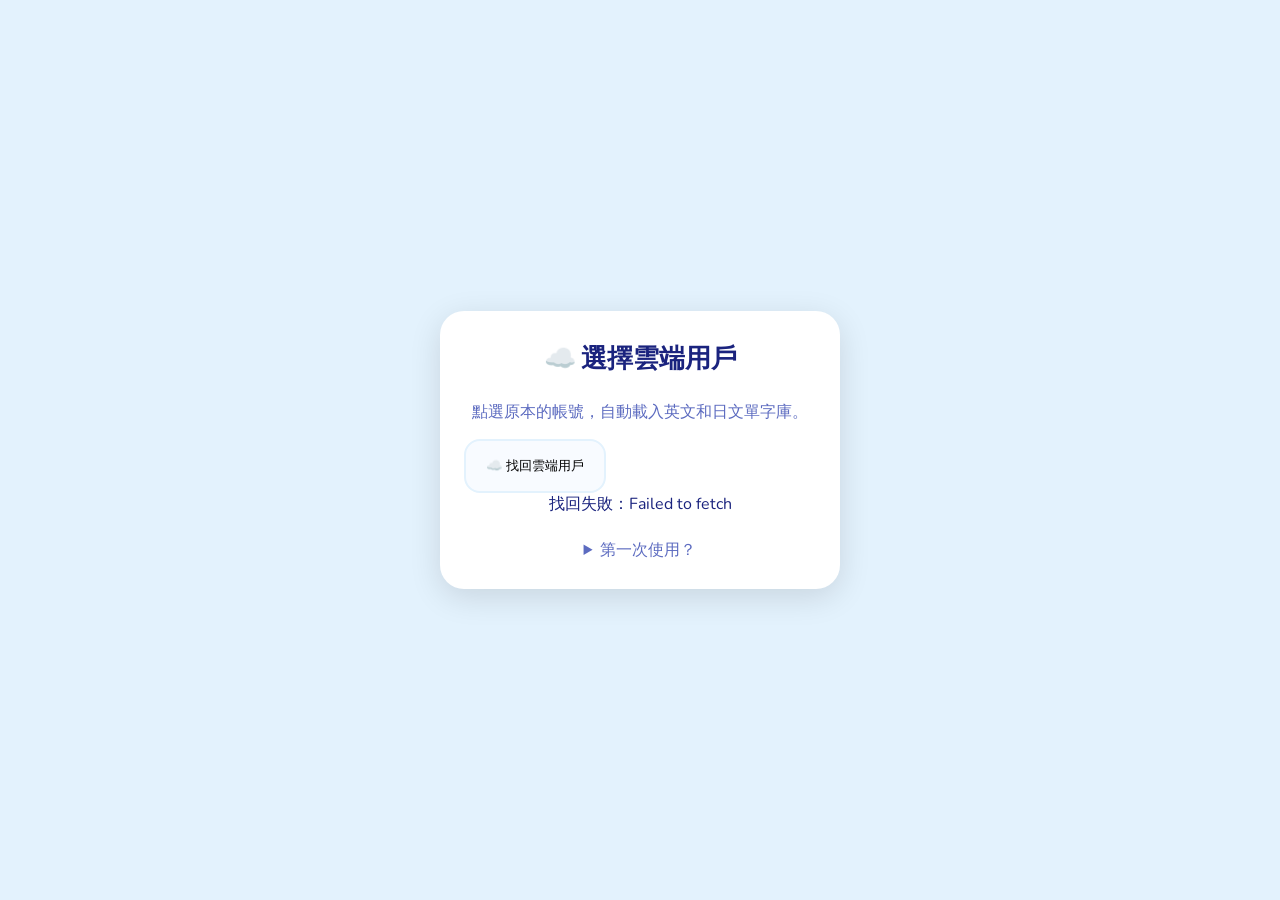
==== commit 41fef292: "Make cloud user selection load both word libraries before opening home" ====
--- a/english-adventure/index.html
+++ b/english-adventure/index.html
@@ -15,7 +15,7 @@
 <body>
 
 <!-- 用戶選擇頁（全螢幕覆蓋） -->
-<div id="userSelectScreen" style="display:none;position:fixed;inset:0;background:var(--bg);z-index:9999;align-items:center;justify-content:center;padding:20px"></div>
+<div id="userSelectScreen" style="display:flex;position:fixed;inset:0;background:var(--bg);z-index:9999;align-items:center;justify-content:center;padding:20px"><div class="user-select-wrap"><div class="user-select-title">☁️ 找回雲端用戶</div><p style="text-align:center" role="status">正在載入用戶清單…</p></div></div>
 
 <!-- App 主體 -->
 <div id="appWrapper" style="display:none">
@@ -234,6 +234,6 @@
 <script src="stroke-data.js"></script>
 <script src="learning-time.js"></script>
 <script src="chirp-speech.js?v=20261101-1"></script>
-<script src="app.js?v=20261101-startup1"></script>
+<script src="app.js?v=20261101-cloud-entry1"></script>
 </body>
 </html>
